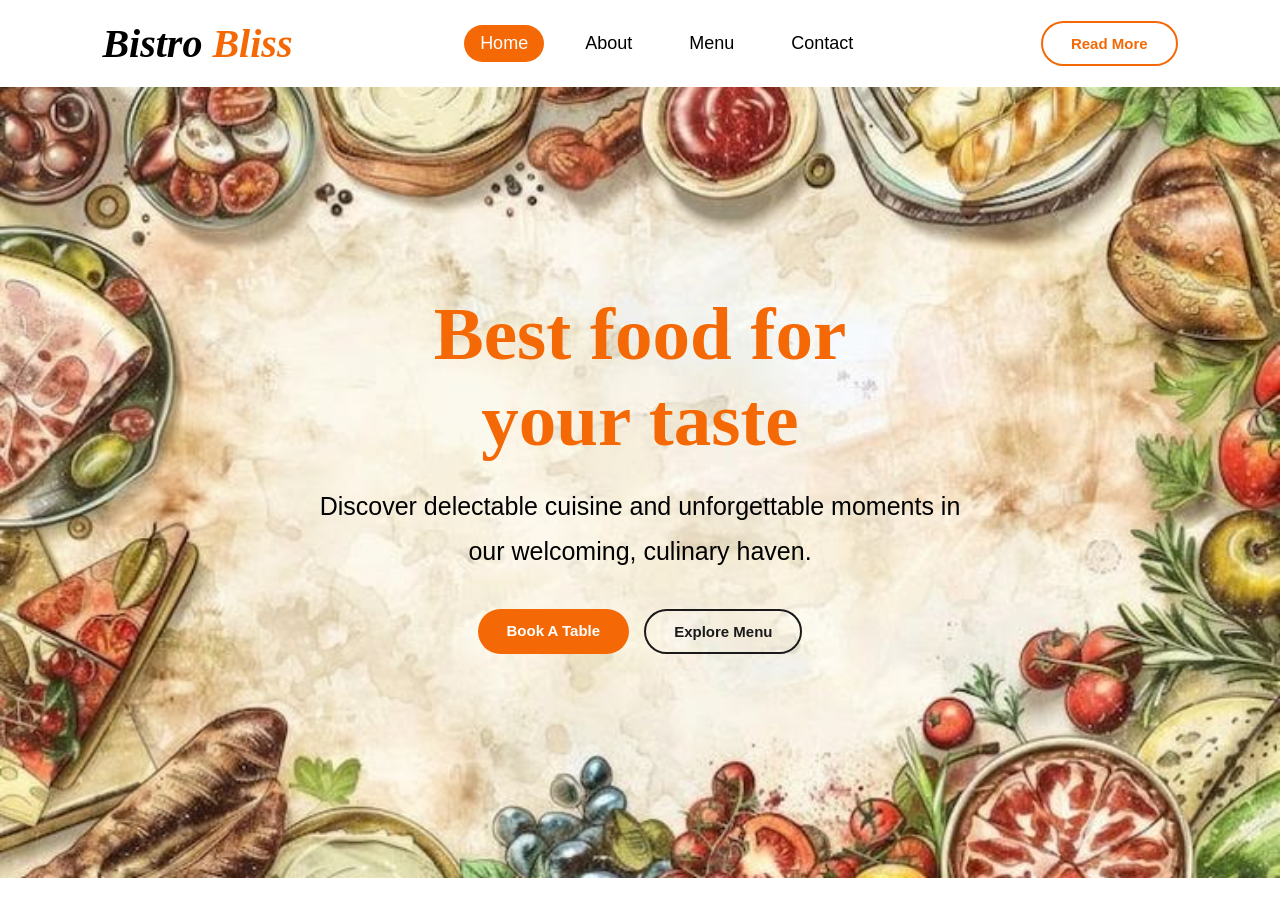
==== index.html @ 9b01515f "feat: add product animations, dynamic cart, order confirmation with bKash payment, and organize proj" ====
<!DOCTYPE html>
<html lang="en">
<head>
    <meta charset="UTF-8">
    <meta name="viewport" content="width=device-width, initial-scale=1.0">
    <title>Bistro Bliss</title>
    <link rel="stylesheet" href="assets/css/style.css">
</head>
<body>

    <header class="navbar">
        <div class="logo">
            <span class="logo-text">
                <span style="color: black; font-family:'Playfair Display' serif;">Bistro</span>
                <span style="color: #f46905;font-family:'Open-sans', serif;">Bliss</span>
            </span>
        </div>
        <nav class="nav-links">
            <a href="index.html" class="active">Home</a>
            <a href="about.html">About</a>
            <a href="menu.html">Menu</a>
            <a href="contact.html">Contact</a>
        </nav>
        <div class="nav-actions">
            <a href="#" class="btn btn-outline-nav">Read More</a>
        </div>
        
    </header>

    
    <main class="hero-section">
        <div class="hero-content">
            <h1>Best food for<br>your taste</h1>
            <p>Discover delectable cuisine and unforgettable moments in our welcoming, culinary haven.</p>
            <div class="cta-buttons">
                <a href="book a table.html" class="btn btn-solid">Book A Table</a>
                <a href="Explore.html" class="btn btn-outline">Explore Menu</a>
            </div>
        </div>
    </main>

</body>
</html>
---- assets/css/style.css ----
* {
    margin: 0;
    padding: 0;
    box-sizing: border-box;
}

body {
    font-family: 'Work Sans', sans-serif;
    color: #2c2c2c;
    background-color: #fff;
    overflow-x: hidden;
    position: relative;
}

.navbar {
    display: flex;
    justify-content: space-between;
    align-items: center;
    padding: 20px 8%;
    background-color: #fff;
    position: relative;
    z-index: 10;
}

.logo {
    display: flex;
    align-items: center;
    gap: 8px;
}

.logo-icon {
    font-size: 24px;
}

.logo-text {
    font-weight: 800;
    font-size: 40px;
    font-style: italic;
    font-family: serif;
    
}
.nav-links {
    display: flex;
    gap: 25px;
    font-family: sans-serif;
    font-weight: bold;
}

.nav-links a {
    text-decoration: none;
    color:#000;
    font-size: 18px;
    font-weight: 500;
    padding: 8px 16px;
    border-radius: 20px;
    transition: all 0.3s ease;
}

.nav-links a.active, .nav-links a:hover {
    background-color:#f46905;
    color: white ;
}

.btn {
    text-decoration: none;
    font-size: 15px;
    font-weight: 500;
    padding: 12px 28px;
    border-radius: 30px;
    transition: all 0.3s cubic-bezier(0.16, 1, 0.3, 1);
    display: inline-block;
    position: relative;
}

.btn:active {
    transform: scale(0.96);
}

.btn-outline-nav {
    border: 2px solid #f46905;
    color: #f46905;
    font-weight: bold;
}

.btn-outline-nav:hover {
    background-color: #f46905;
    color: #fff;
    font-weight: bold;
    transform: translateY(-2px);
    box-shadow: 0 6px 16px rgba(244, 105, 5, 0.25);
}

.btn-solid {
    background-color: #f46905; 
    color: #fff;
    font-weight: bold;
    border: 1px solid transparent;
}

.btn-solid:hover {
    background-color: #f9f5f6;
    color: #000;
    font-weight: bold;
    border: 1px solid #f46905;
    transform: translateY(-3px);
    box-shadow: 0 10px 22px rgba(244, 105, 5, 0.28);
}

.btn-outline {
    border: 2px solid #1a1a1a;
    color: #1a1a1a;
    background-color: transparent;
    font-weight: bold;
}

.btn-outline:hover {
    background-color: #1a1a1a;
    color: #fff;
    font-weight: bold;
    transform: translateY(-3px);
    box-shadow: 0 8px 20px rgba(0, 0, 0, 0.16);
}

.hero-section {
    position: relative;
    overflow: hidden;
    width: 100%;
    min-height: 85vh;
    display: flex;
    justify-content: center;
    align-items: center;
    text-align: center;
    padding: 14rem 2rem;
}

.hero-section::before {
    content: '';
    position: absolute;
    inset: 0;
    background-image: url('../images/hero/2.image.jpeg');
    background-position: center;
    background-size: cover;
    background-repeat: no-repeat;
    z-index: 1;
    animation: subtleHeroZoom 16s ease-in-out infinite alternate;
    will-change: transform;
}

@keyframes subtleHeroZoom {
    0% {
        transform: scale(1);
    }
    100% {
        transform: scale(1.06);
    }
}

.hero-content {
    max-width: 750px;
    position: relative;
    z-index: 5;
    font-weight: 100;
    margin-top: -20px;
}

.hero-content h1 {
    font-family: 'Playfair Display', serif;
    font-size: 75px;
    font-weight: 600;
    line-height: 1.15;
    color: #f46905;
    margin-bottom: 20px;
    animation: heroFadeUp 0.8s cubic-bezier(0.16, 1, 0.3, 1) backwards;
}

.hero-content p {
    font-family: Arial, sans-serif;
    font-size: 25px; 
    color: #000;
    line-height: 1.8;
    margin-bottom: 35px;
    padding: 0 40px;
    font-weight: normal;
    animation: heroFadeUp 0.8s cubic-bezier(0.16, 1, 0.3, 1) backwards 0.2s;
}

.cta-buttons {
    display: flex;
    justify-content: center;
    gap: 15px;
    animation: heroFadeUp 0.8s cubic-bezier(0.16, 1, 0.3, 1) backwards 0.4s;
}

@keyframes heroFadeUp {
    from {
        opacity: 0;
        transform: translateY(28px);
    }
    to {
        opacity: 1;
        transform: translateY(0);
    }
}

/* Reduced motion preference */
@media (prefers-reduced-motion: reduce) {
    *, ::before, ::after {
        animation: none !important;
        transition: none !important;
    }
}

/* Responsive adjustments */
@media (max-width: 992px) {
    .hero-content h1 {
        font-size: 48px;
    }
}
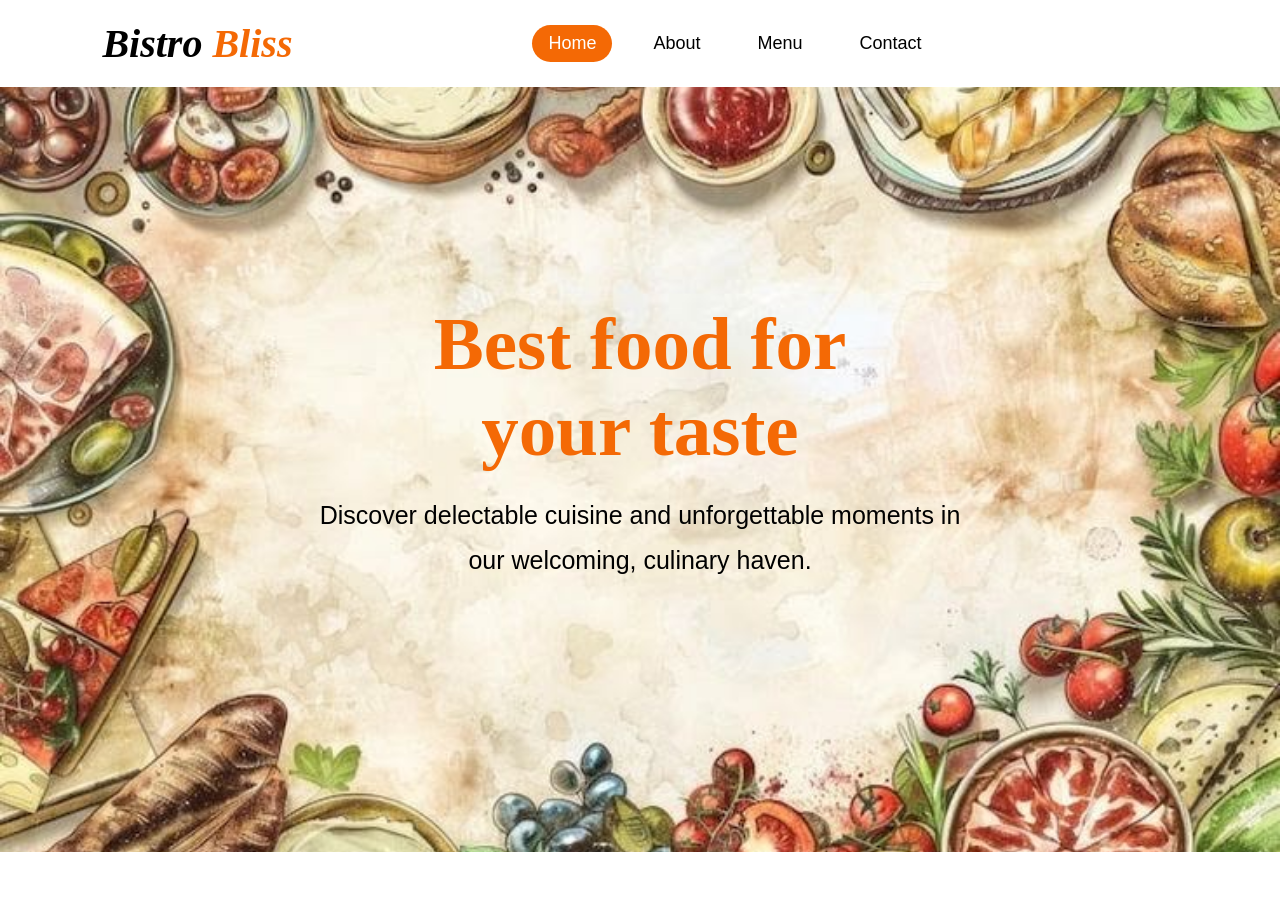
==== commit 9ec5ec5f: "Add files via upload" ====
--- a/index.html
+++ b/index.html
@@ -22,7 +22,6 @@
             <a href="contact.html">Contact</a>
         </nav>
         <div class="nav-actions">
-            <a href="#" class="btn btn-outline-nav">Read More</a>
         </div>
         
     </header>
@@ -33,8 +32,6 @@
             <h1>Best food for<br>your taste</h1>
             <p>Discover delectable cuisine and unforgettable moments in our welcoming, culinary haven.</p>
             <div class="cta-buttons">
-                <a href="book a table.html" class="btn btn-solid">Book A Table</a>
-                <a href="Explore.html" class="btn btn-outline">Explore Menu</a>
             </div>
         </div>
     </main>
